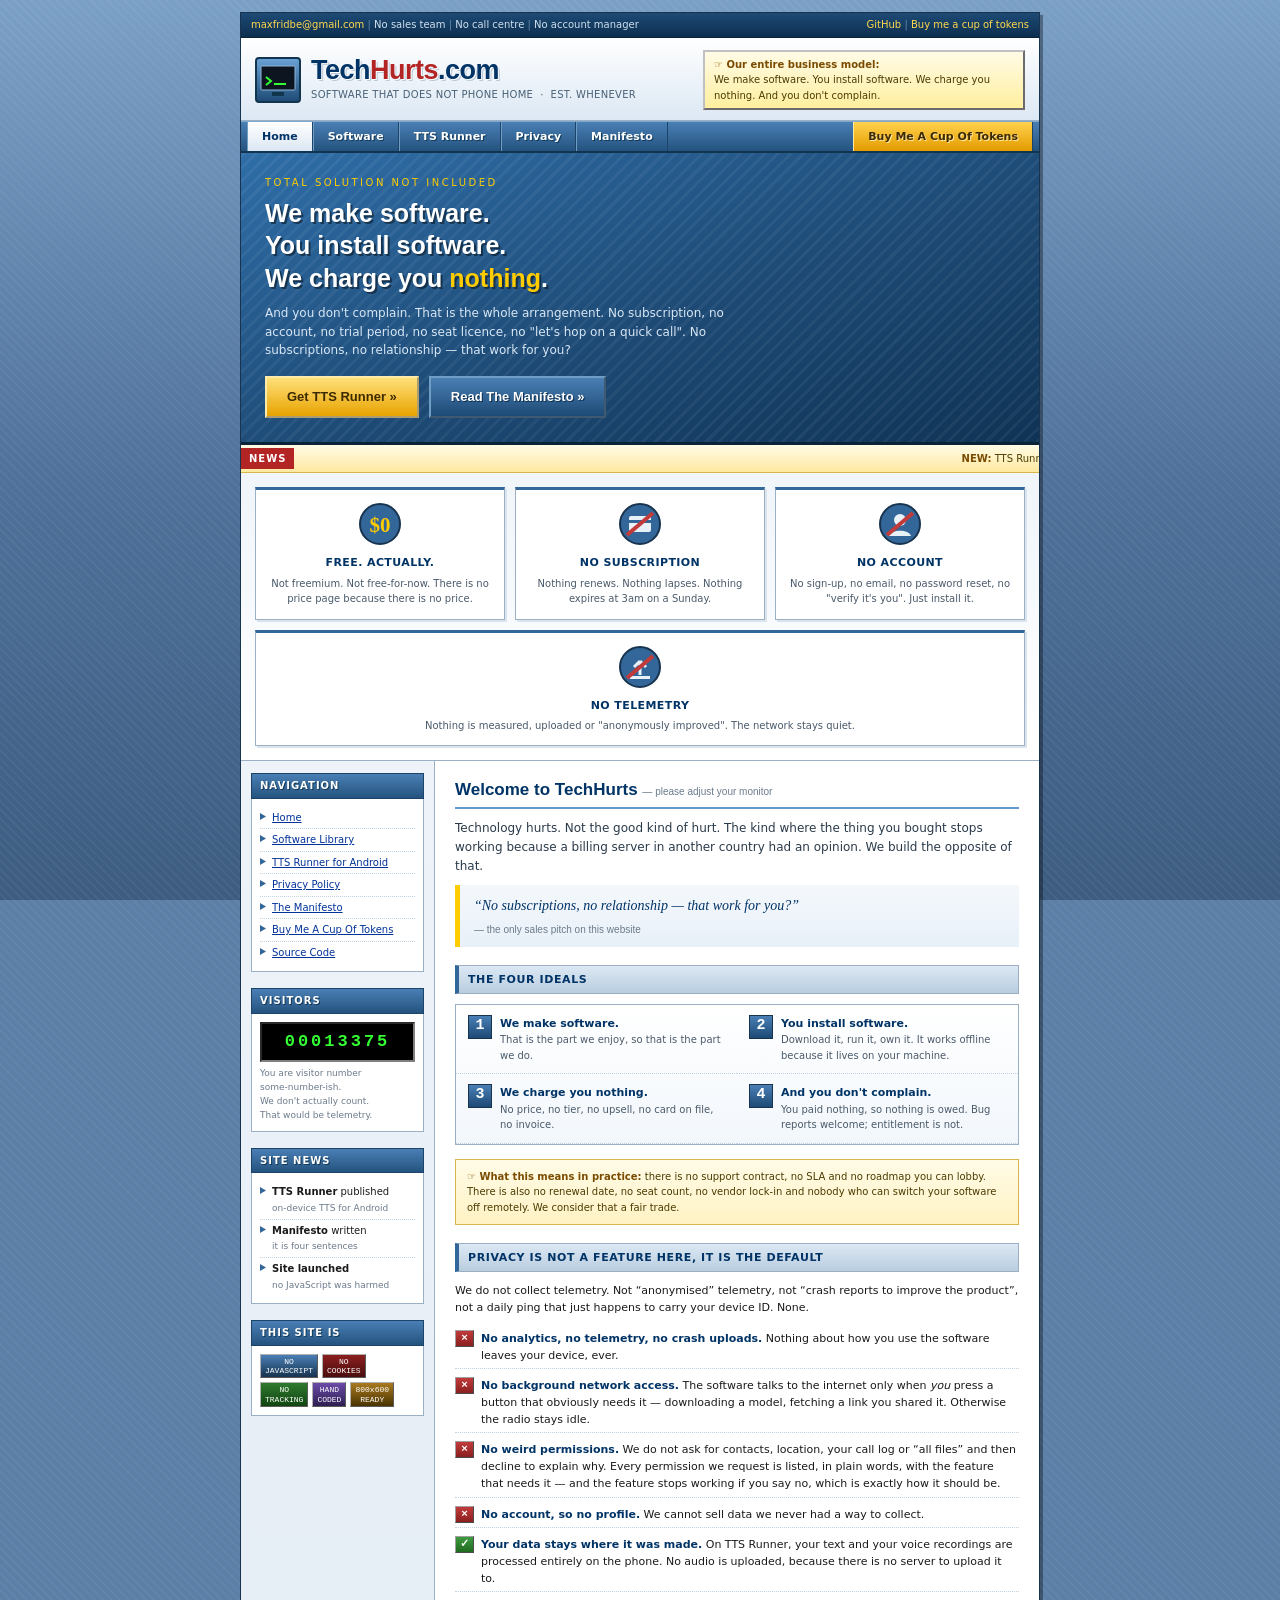
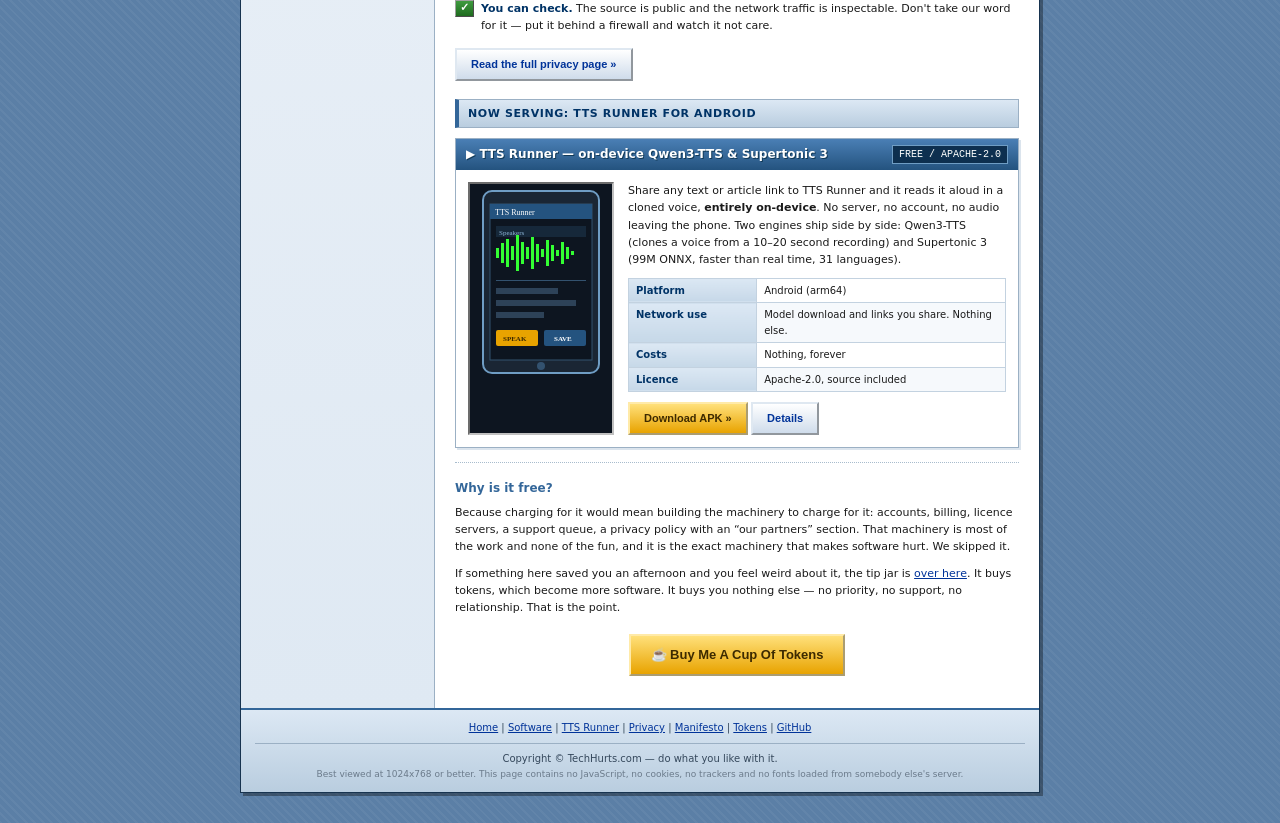
==== index.html @ 2c158cb7 "Add techhurts.com static site Hand-written HTML and CSS in an early-2000s house style: navy and silv" ====
<!DOCTYPE html>
<html lang="en">
<head>
<meta charset="utf-8">
<meta name="viewport" content="width=device-width, initial-scale=1">
<title>TechHurts.com &mdash; We make software. You install software.</title>
<meta name="description" content="Free software with no subscription, no account, no telemetry and no relationship. TTS Runner for Android, on-device text to speech.">
<meta name="keywords" content="free software, no subscription, no telemetry, privacy, android, tts, open source">
<meta name="author" content="TechHurts">
<link rel="stylesheet" href="style.css">
<link rel="icon" href="data:image/svg+xml,%3Csvg xmlns='http://www.w3.org/2000/svg' viewBox='0 0 16 16'%3E%3Crect width='16' height='16' fill='%23003366'/%3E%3Ctext x='8' y='12' font-family='Verdana' font-size='10' font-weight='bold' text-anchor='middle' fill='%23ffcc00'%3ET%3C/text%3E%3C/svg%3E">
</head>
<body>
<div class="page">

  <div class="topbar">
    <span>
      <a href="mailto:maxfridbe@gmail.com">maxfridbe@gmail.com</a>
      <span class="sep">|</span> No sales team
      <span class="sep">|</span> No call centre
      <span class="sep">|</span> No account manager
    </span>
    <span>
      <a href="https://github.com/maxfridbe">GitHub</a>
      <span class="sep">|</span>
      <a href="tokens.html">Buy me a cup of tokens</a>
    </span>
  </div>

  <div class="masthead">
    <div class="brand">
      <svg width="46" height="46" viewBox="0 0 46 46" role="img" aria-label="TechHurts logo">
        <defs>
          <linearGradient id="lg" x1="0" y1="0" x2="0" y2="1">
            <stop offset="0" stop-color="#6ba3d6"/><stop offset="1" stop-color="#1d4a75"/>
          </linearGradient>
        </defs>
        <rect x="1" y="1" width="44" height="44" rx="3" fill="url(#lg)" stroke="#12354f" stroke-width="2"/>
        <rect x="6" y="9" width="34" height="24" rx="1" fill="#0d1520" stroke="#8fb6d8"/>
        <path d="M11 20l5 4-5 4" fill="none" stroke="#33ff33" stroke-width="2"/>
        <rect x="19" y="26" width="12" height="2" fill="#33ff33"/>
        <rect x="17" y="35" width="12" height="4" fill="#12354f"/>
      </svg>
      <div>
        <div class="wordmark">Tech<span class="hurts">Hurts</span>.com</div>
        <div class="tag">SOFTWARE THAT DOES NOT PHONE HOME &nbsp;&#183;&nbsp; EST. WHENEVER</div>
      </div>
    </div>
    <div class="quotebox">
      <b>&#9758; Our entire business model:</b><br>
      We make software. You install software. We charge you nothing.
      And you don't complain.
    </div>
  </div>

  <div class="nav">
    <a href="index.html" class="here">Home</a>
    <a href="software.html">Software</a>
    <a href="ttsrunner.html">TTS Runner</a>
    <a href="privacy.html">Privacy</a>
    <a href="manifesto.html">Manifesto</a>
    <span class="grow"></span>
    <a href="tokens.html" class="cta">Buy Me A Cup Of Tokens</a>
  </div>

  <div class="hero">
    <div class="kicker">Total Solution Not Included</div>
    <h1>We make software.<br>You install software.<br>We charge you <em>nothing</em>.</h1>
    <p class="sub">
      And you don't complain. That is the whole arrangement. No subscription,
      no account, no trial period, no seat licence, no &quot;let's hop on a
      quick call&quot;. No subscriptions, no relationship &mdash; that work for you?
    </p>
    <div class="btnrow">
      <a class="btn gold big" href="ttsrunner.html">Get TTS Runner &raquo;</a>
      <a class="btn dark big" href="manifesto.html">Read The Manifesto &raquo;</a>
    </div>
  </div>

  <div class="newsbar">
    <span class="label">NEWS</span>
    <marquee scrollamount="3" behavior="scroll">
      <b>NEW:</b> TTS Runner for Android &mdash; on-device Qwen3-TTS and Supertonic 3, no server, no account &nbsp;&#9679;&nbsp;
      <b>REMINDER:</b> Still free. Still no telemetry. Still not tracking you &nbsp;&#9679;&nbsp;
      <b>ROADMAP:</b> Whatever annoys us next &nbsp;&#9679;&nbsp;
      This site contains zero JavaScript, zero cookies and zero analytics &nbsp;&#9679;&nbsp;
    </marquee>
  </div>

  <div class="features">
    <div class="feature">
      <svg class="icon" viewBox="0 0 44 44" role="img" aria-label="Free">
        <circle cx="22" cy="22" r="20" fill="#336699" stroke="#17334f" stroke-width="2"/>
        <text x="22" y="30" font-family="Verdana" font-size="21" font-weight="bold" text-anchor="middle" fill="#ffcc00">$0</text>
      </svg>
      <h3>Free. Actually.</h3>
      <p>Not freemium. Not free-for-now. There is no price page because there is no price.</p>
    </div>
    <div class="feature">
      <svg class="icon" viewBox="0 0 44 44" role="img" aria-label="No subscription">
        <circle cx="22" cy="22" r="20" fill="#336699" stroke="#17334f" stroke-width="2"/>
        <rect x="11" y="14" width="22" height="16" rx="2" fill="#e8f0f8"/>
        <rect x="11" y="18" width="22" height="3" fill="#336699"/>
        <path d="M9 33L35 11" stroke="#c23b3b" stroke-width="4"/>
      </svg>
      <h3>No Subscription</h3>
      <p>Nothing renews. Nothing lapses. Nothing expires at 3am on a Sunday.</p>
    </div>
    <div class="feature">
      <svg class="icon" viewBox="0 0 44 44" role="img" aria-label="No account">
        <circle cx="22" cy="22" r="20" fill="#336699" stroke="#17334f" stroke-width="2"/>
        <circle cx="22" cy="18" r="6" fill="#e8f0f8"/>
        <path d="M11 34c2-7 20-7 22 0z" fill="#e8f0f8"/>
        <path d="M9 33L35 11" stroke="#c23b3b" stroke-width="4"/>
      </svg>
      <h3>No Account</h3>
      <p>No sign-up, no email, no password reset, no &quot;verify it's you&quot;. Just install it.</p>
    </div>
    <div class="feature">
      <svg class="icon" viewBox="0 0 44 44" role="img" aria-label="No telemetry">
        <circle cx="22" cy="22" r="20" fill="#336699" stroke="#17334f" stroke-width="2"/>
        <path d="M22 30V16M22 16l-6 6M22 16l6 6" stroke="#e8f0f8" stroke-width="3" fill="none"/>
        <rect x="12" y="31" width="20" height="3" fill="#e8f0f8"/>
        <path d="M9 33L35 11" stroke="#c23b3b" stroke-width="4"/>
      </svg>
      <h3>No Telemetry</h3>
      <p>Nothing is measured, uploaded or &quot;anonymously improved&quot;. The network stays quiet.</p>
    </div>
  </div>

  <div class="body">

    <div class="sidebar">
      <div class="widget">
        <div class="head">Navigation</div>
        <div class="inner">
          <ul>
            <li><a href="index.html">Home</a></li>
            <li><a href="software.html">Software Library</a></li>
            <li><a href="ttsrunner.html">TTS Runner for Android</a></li>
            <li><a href="privacy.html">Privacy Policy</a></li>
            <li><a href="manifesto.html">The Manifesto</a></li>
            <li><a href="tokens.html">Buy Me A Cup Of Tokens</a></li>
            <li><a href="https://github.com/maxfridbe">Source Code</a></li>
          </ul>
        </div>
      </div>

      <div class="widget">
        <div class="head">Visitors</div>
        <div class="inner">
          <div class="counter">00013375</div>
          <div class="stamp">You are visitor number<br>some-number-ish.<br>
          We don't actually count.<br>That would be telemetry.</div>
        </div>
      </div>

      <div class="widget">
        <div class="head">Site News</div>
        <div class="inner">
          <ul>
            <li><b>TTS Runner</b> published<br><span class="stamp">on-device TTS for Android</span></li>
            <li><b>Manifesto</b> written<br><span class="stamp">it is four sentences</span></li>
            <li><b>Site launched</b><br><span class="stamp">no JavaScript was harmed</span></li>
          </ul>
        </div>
      </div>

      <div class="widget">
        <div class="head">This Site Is</div>
        <div class="inner">
          <div class="badges">
            <span class="badge b1">NO<br>JAVASCRIPT</span>
            <span class="badge b2">NO<br>COOKIES</span>
            <span class="badge b3">NO<br>TRACKING</span>
            <span class="badge b4">HAND<br>CODED</span>
            <span class="badge b5">800x600<br>READY</span>
          </div>
        </div>
      </div>
    </div>

    <div class="content">

      <h2>Welcome to TechHurts <span class="small">&mdash; please adjust your monitor</span></h2>

      <p class="lead">
        Technology hurts. Not the good kind of hurt. The kind where the thing you
        bought stops working because a billing server in another country had an
        opinion. We build the opposite of that.
      </p>

      <blockquote class="slogan">
        &ldquo;No subscriptions, no relationship &mdash; that work for you?&rdquo;
        <cite>&mdash; the only sales pitch on this website</cite>
      </blockquote>

      <div class="barhead">The Four Ideals</div>

      <div class="ideals">
        <div class="ideal">
          <span class="num">1</span>
          <span><b>We make software.</b>
          <span>That is the part we enjoy, so that is the part we do.</span></span>
        </div>
        <div class="ideal">
          <span class="num">2</span>
          <span><b>You install software.</b>
          <span>Download it, run it, own it. It works offline because it lives on your machine.</span></span>
        </div>
        <div class="ideal">
          <span class="num">3</span>
          <span><b>We charge you nothing.</b>
          <span>No price, no tier, no upsell, no card on file, no invoice.</span></span>
        </div>
        <div class="ideal">
          <span class="num">4</span>
          <span><b>And you don't complain.</b>
          <span>You paid nothing, so nothing is owed. Bug reports welcome; entitlement is not.</span></span>
        </div>
      </div>

      <div class="notice">
        <b>&#9758; What this means in practice:</b> there is no support contract,
        no SLA and no roadmap you can lobby. There is also no renewal date, no
        seat count, no vendor lock-in and nobody who can switch your software off
        remotely. We consider that a fair trade.
      </div>

      <div class="barhead">Privacy is not a feature here, it is the default</div>

      <p>
        We do not collect telemetry. Not &ldquo;anonymised&rdquo; telemetry, not
        &ldquo;crash reports to improve the product&rdquo;, not a daily ping that
        just happens to carry your device ID. None.
      </p>

      <ul class="plist">
        <li><span class="mark no">&#215;</span><b>No analytics, no telemetry, no crash uploads.</b>
            Nothing about how you use the software leaves your device, ever.</li>
        <li><span class="mark no">&#215;</span><b>No background network access.</b>
            The software talks to the internet only when <em>you</em> press a
            button that obviously needs it &mdash; downloading a model, fetching
            a link you shared it. Otherwise the radio stays idle.</li>
        <li><span class="mark no">&#215;</span><b>No weird permissions.</b>
            We do not ask for contacts, location, your call log or
            &ldquo;all files&rdquo; and then decline to explain why. Every
            permission we request is listed, in plain words, with the feature
            that needs it &mdash; and the feature stops working if you say no,
            which is exactly how it should be.</li>
        <li><span class="mark no">&#215;</span><b>No account, so no profile.</b>
            We cannot sell data we never had a way to collect.</li>
        <li><span class="mark yes">&#10003;</span><b>Your data stays where it was made.</b>
            On TTS Runner, your text and your voice recordings are processed
            entirely on the phone. No audio is uploaded, because there is no
            server to upload it to.</li>
        <li><span class="mark yes">&#10003;</span><b>You can check.</b>
            The source is public and the network traffic is inspectable. Don't
            take our word for it &mdash; put it behind a firewall and watch it
            not care.</li>
      </ul>

      <p><a class="btn" href="privacy.html">Read the full privacy page &raquo;</a></p>

      <div class="barhead">Now Serving: TTS Runner for Android</div>

      <div class="product">
        <div class="phead">
          <span>&#9654; TTS Runner &mdash; on-device Qwen3-TTS &amp; Supertonic 3</span>
          <span class="ver">FREE / APACHE-2.0</span>
        </div>
        <div class="pbody">
          <div class="shot">
            <svg width="118" height="184" viewBox="0 0 118 184" role="img" aria-label="Android phone running TTS Runner">
              <rect x="1" y="1" width="116" height="182" rx="9" fill="#1a2634" stroke="#6f9dc4" stroke-width="2"/>
              <rect x="8" y="14" width="102" height="156" fill="#0d1520" stroke="#33526f"/>
              <rect x="8" y="14" width="102" height="15" fill="#24537f"/>
              <text x="13" y="25" font-family="Verdana" font-size="8" fill="#ffffff">TTS Runner</text>
              <rect x="14" y="36" width="90" height="11" fill="#16283a"/>
              <text x="17" y="45" font-family="Verdana" font-size="7" fill="#8fb6d8">Speakers</text>
              <g fill="#33ff33">
                <rect x="14" y="58" width="3" height="10"/><rect x="19" y="53" width="3" height="20"/>
                <rect x="24" y="49" width="3" height="28"/><rect x="29" y="56" width="3" height="14"/>
                <rect x="34" y="45" width="3" height="36"/><rect x="39" y="52" width="3" height="22"/>
                <rect x="44" y="57" width="3" height="12"/><rect x="49" y="47" width="3" height="32"/>
                <rect x="54" y="54" width="3" height="18"/><rect x="59" y="59" width="3" height="8"/>
                <rect x="64" y="50" width="3" height="26"/><rect x="69" y="55" width="3" height="16"/>
                <rect x="74" y="60" width="3" height="6"/><rect x="79" y="52" width="3" height="22"/>
                <rect x="84" y="57" width="3" height="12"/><rect x="89" y="61" width="3" height="4"/>
              </g>
              <rect x="14" y="90" width="90" height="1" fill="#33526f"/>
              <rect x="14" y="98" width="62" height="6" fill="#2d4258"/>
              <rect x="14" y="110" width="80" height="6" fill="#2d4258"/>
              <rect x="14" y="122" width="48" height="6" fill="#2d4258"/>
              <rect x="14" y="140" width="42" height="16" rx="2" fill="#e8a300"/>
              <text x="21" y="151" font-family="Verdana" font-size="7" font-weight="bold" fill="#3d2a00">SPEAK</text>
              <rect x="62" y="140" width="42" height="16" rx="2" fill="#24537f"/>
              <text x="72" y="151" font-family="Verdana" font-size="7" font-weight="bold" fill="#ffffff">SAVE</text>
              <circle cx="59" cy="176" r="4" fill="#33526f"/>
            </svg>
          </div>
          <div class="ptext">
            <p>
              Share any text or article link to TTS Runner and it reads it aloud in a
              cloned voice, <b>entirely on-device</b>. No server, no account, no audio
              leaving the phone. Two engines ship side by side: Qwen3-TTS (clones a
              voice from a 10&ndash;20 second recording) and Supertonic 3 (99M ONNX,
              faster than real time, 31 languages).
            </p>
            <table class="spec">
              <tr><th>Platform</th><td>Android (arm64)</td></tr>
              <tr><th>Network use</th><td>Model download and links you share. Nothing else.</td></tr>
              <tr><th>Costs</th><td>Nothing, forever</td></tr>
              <tr><th>Licence</th><td>Apache-2.0, source included</td></tr>
            </table>
            <a class="btn gold" href="https://github.com/maxfridbe/vibe_android_tts_runner/releases">Download APK &raquo;</a>
            <a class="btn" href="ttsrunner.html">Details</a>
          </div>
        </div>
      </div>

      <hr class="dots">

      <h3>Why is it free?</h3>
      <p>
        Because charging for it would mean building the machinery to charge for
        it: accounts, billing, licence servers, a support queue, a privacy policy
        with an &ldquo;our partners&rdquo; section. That machinery is most of the
        work and none of the fun, and it is the exact machinery that makes
        software hurt. We skipped it.
      </p>
      <p>
        If something here saved you an afternoon and you feel weird about it,
        the tip jar is <a href="tokens.html">over here</a>. It buys tokens, which
        become more software. It buys you nothing else &mdash; no priority, no
        support, no relationship. That is the point.
      </p>

      <p style="text-align:center; margin-top:18px;">
        <a class="btn gold big" href="tokens.html">&#9749; Buy Me A Cup Of Tokens</a>
      </p>

    </div>
  </div>

  <div class="footer">
    <a href="index.html">Home</a> |
    <a href="software.html">Software</a> |
    <a href="ttsrunner.html">TTS Runner</a> |
    <a href="privacy.html">Privacy</a> |
    <a href="manifesto.html">Manifesto</a> |
    <a href="tokens.html">Tokens</a> |
    <a href="https://github.com/maxfridbe">GitHub</a>
    <div class="rule"></div>
    Copyright &copy; TechHurts.com &mdash; do what you like with it.<br>
    <span class="fine">
      Best viewed at 1024x768 or better. This page contains no JavaScript, no
      cookies, no trackers and no fonts loaded from somebody else's server.
    </span>
  </div>

</div>
</body>
</html>
---- style.css ----
/* ===========================================================
   TechHurts.com  --  hand written stylesheet, no frameworks
   Tested in Netscape 7, IE 6, Opera 7, Mozilla Firebird.
   =========================================================== */

/* ---------- palette ---------- */
:root {
  --navy:     #003366;
  --blue:     #336699;
  --midblue:  #4a7fb5;
  --litblue:  #6699cc;
  --pale:     #e8f0f8;
  --paler:    #f4f8fc;
  --silver:   #c0c0c0;
  --steel:    #8ca0b4;
  --gold:     #ffcc00;
  --ink:      #1a1a1a;
  --link:     #003399;
  --visited:  #660099;
  --paper:    #ffffff;
  --rule:     #9bb0c4;
}

/* ---------- desktop wallpaper ---------- */
html {
  background-color: #5b7fa6;
  background-image:
    repeating-linear-gradient(45deg,
      rgba(255,255,255,.045) 0px, rgba(255,255,255,.045) 2px,
      rgba(0,0,0,0) 2px, rgba(0,0,0,0) 6px),
    linear-gradient(#7ba0c6 0%, #4f719a 480px, #3d5c80 100%);
  background-repeat: repeat, no-repeat;
  background-attachment: scroll, fixed;
}

body {
  margin: 0;
  padding: 12px 8px 30px 8px;
  font-family: Verdana, Geneva, Tahoma, "DejaVu Sans", sans-serif;
  font-size: 11px;
  line-height: 1.55;
  color: var(--ink);
}

/* ---------- the 800x600 era container ---------- */
.page {
  width: 800px;
  max-width: 100%;
  margin: 0 auto;
  background: var(--paper);
  border: 1px solid #17334f;
  box-shadow: 3px 3px 0 rgba(0,0,0,.35);
  box-sizing: border-box;
}

/* ---------- top contact strip ---------- */
.topbar {
  background: linear-gradient(#1d4a75, #0d2f4f);
  color: #cfe0f0;
  font-size: 10px;
  padding: 4px 10px;
  display: flex;
  flex-wrap: wrap;
  gap: 4px 16px;
  justify-content: space-between;
  border-bottom: 1px solid #0a2337;
}
.topbar a { color: #ffd84d; text-decoration: none; }
.topbar a:hover { text-decoration: underline; }
.topbar .sep { color: #5f88ad; }

/* ---------- masthead ---------- */
.masthead {
  display: flex;
  flex-wrap: wrap;
  align-items: center;
  justify-content: space-between;
  gap: 10px;
  padding: 12px 14px 10px 14px;
  background: linear-gradient(#ffffff, #dce8f4);
  border-bottom: 1px solid var(--rule);
}
.brand { display: flex; align-items: center; gap: 10px; }
.brand .wordmark {
  font-family: "Trebuchet MS", Verdana, sans-serif;
  font-size: 27px;
  font-weight: bold;
  letter-spacing: -.5px;
  color: var(--navy);
  text-shadow: 1px 1px 0 #ffffff, 2px 2px 0 #b9cadb;
  line-height: 1;
}
.brand .wordmark .hurts { color: #b32424; }
.brand .tag {
  font-size: 10px;
  color: #4a6076;
  margin-top: 3px;
  letter-spacing: .3px;
}
.masthead .quotebox {
  border: 2px outset var(--silver);
  background: linear-gradient(#fffbe6, #ffef9f);
  padding: 5px 9px;
  font-size: 10px;
  color: #4a3b00;
  max-width: 300px;
}
.masthead .quotebox b { color: #7a4b00; }

/* ---------- navigation tabs ---------- */
.nav {
  background: linear-gradient(#4a7fb5, #24537f);
  border-top: 1px solid #7ea9cd;
  border-bottom: 2px solid #12354f;
  padding: 0 6px;
  display: flex;
  flex-wrap: wrap;
}
.nav a {
  display: block;
  padding: 6px 14px;
  color: #ffffff;
  font-size: 11px;
  font-weight: bold;
  text-decoration: none;
  border-right: 1px solid #1c4368;
  border-left: 1px solid #6f9dc4;
  text-shadow: 1px 1px 0 #123a58;
}
.nav a:hover { background: linear-gradient(#6da4d6, #35699c); }
.nav a.here {
  background: linear-gradient(#ffffff, #dbe7f3);
  color: var(--navy);
  text-shadow: none;
}
.nav .grow { flex: 1 1 auto; border: 0; }
.nav a.cta {
  background: linear-gradient(#ffd24d, #e39b00);
  color: #3d2a00;
  text-shadow: 1px 1px 0 #ffe9a8;
  border-left: 1px solid #ffe8a0;
}
.nav a.cta:hover { background: linear-gradient(#ffe27d, #f0ab10); }

/* ---------- hero banner ---------- */
.hero {
  position: relative;
  padding: 22px 24px 24px 24px;
  color: #ffffff;
  background:
    repeating-linear-gradient(-45deg,
      rgba(255,255,255,.05) 0px, rgba(255,255,255,.05) 3px,
      rgba(0,0,0,0) 3px, rgba(0,0,0,0) 9px),
    linear-gradient(160deg, #2f6ea8 0%, #1d4a75 55%, #0f3355 100%);
  border-bottom: 3px solid #0a2337;
}
.hero .kicker {
  font-size: 10px;
  letter-spacing: 2.5px;
  color: var(--gold);
  text-transform: uppercase;
  margin-bottom: 6px;
}
.hero h1 {
  margin: 0 0 10px 0;
  font-family: "Trebuchet MS", Verdana, sans-serif;
  font-size: 25px;
  line-height: 1.3;
  font-weight: bold;
  text-shadow: 2px 2px 0 rgba(0,0,0,.45);
  max-width: 34ch;
}
.hero h1 em { color: var(--gold); font-style: normal; }
.hero p.sub {
  margin: 0 0 16px 0;
  font-size: 12px;
  color: #d8e7f5;
  max-width: 62ch;
}
.hero .btnrow { display: flex; flex-wrap: wrap; gap: 10px; }

/* ---------- beveled buttons ---------- */
.btn {
  display: inline-block;
  padding: 6px 14px;
  font-family: Verdana, sans-serif;
  font-size: 11px;
  font-weight: bold;
  text-decoration: none;
  color: var(--navy);
  background: linear-gradient(#ffffff, #cfdceb);
  border: 2px outset #dfe8f1;
  cursor: pointer;
}
.btn:hover { background: linear-gradient(#ffffff, #eaf2fa); }
.btn:active { border-style: inset; }
.btn.gold {
  color: #3d2a00;
  background: linear-gradient(#ffe07a, #e8a300);
  border-color: #ffeaa8;
}
.btn.gold:hover { background: linear-gradient(#fff0b0, #f5b41d); }
.btn.dark {
  color: #ffffff;
  background: linear-gradient(#4a7fb5, #1d4a75);
  border-color: #6f9dc4;
  text-shadow: 1px 1px 0 #0d2f4f;
}
.btn.dark:hover { background: linear-gradient(#5f95cb, #26578a); }
.btn.big { font-size: 13px; padding: 9px 20px; }

/* ---------- scrolling news strip ---------- */
.newsbar {
  background: linear-gradient(#fffbe6, #ffe9a0);
  border-bottom: 1px solid #d9b64a;
  font-size: 10px;
  color: #4a3b00;
  padding: 3px 0;
  display: flex;
  align-items: center;
}
.newsbar .label {
  background: #b32424;
  color: #fff;
  font-weight: bold;
  padding: 3px 8px;
  margin-right: 8px;
  letter-spacing: 1px;
  flex: 0 0 auto;
}
.newsbar marquee { flex: 1 1 auto; }
.newsbar b { color: #7a4b00; }

/* ---------- four feature boxes ---------- */
.features {
  display: flex;
  flex-wrap: wrap;
  gap: 10px;
  padding: 14px;
  background: linear-gradient(#f0f5fa, #ffffff);
  border-bottom: 1px solid var(--rule);
}
.feature {
  flex: 1 1 165px;
  text-align: center;
  background: #ffffff;
  border: 1px solid var(--rule);
  border-top: 3px solid var(--blue);
  padding: 12px 10px;
  box-shadow: 2px 2px 0 #dbe4ed;
}
.feature .icon {
  width: 44px; height: 44px;
  margin: 0 auto 8px auto;
  display: block;
}
.feature h3 {
  margin: 0 0 4px 0;
  font-size: 11px;
  color: var(--navy);
  text-transform: uppercase;
  letter-spacing: .4px;
}
.feature p { margin: 0; font-size: 10px; color: #4a5a6a; }

/* ---------- main two column body ---------- */
.body { display: flex; align-items: stretch; }
.sidebar {
  width: 194px;
  flex: 0 0 194px;
  background: linear-gradient(#eef3f9, #dfe9f3);
  border-right: 1px solid var(--rule);
  padding: 12px 10px;
  box-sizing: border-box;
}
.content {
  flex: 1 1 auto;
  padding: 16px 20px 22px 20px;
  min-width: 0;
}

/* ---------- sidebar widgets ---------- */
.widget { margin-bottom: 16px; }
.widget .head {
  background: linear-gradient(#4a7fb5, #24537f);
  color: #fff;
  font-size: 10px;
  font-weight: bold;
  letter-spacing: 1px;
  text-transform: uppercase;
  padding: 4px 8px;
  border: 1px solid #1c4368;
  text-shadow: 1px 1px 0 #123a58;
}
.widget .inner {
  border: 1px solid var(--rule);
  border-top: 0;
  background: #ffffff;
  padding: 8px;
  font-size: 10px;
}
.widget ul { margin: 0; padding: 0; list-style: none; }
.widget li {
  border-bottom: 1px dotted #c3d2e0;
  padding: 3px 0 3px 12px;
  background: url("data:image/svg+xml,%3Csvg xmlns='http://www.w3.org/2000/svg' width='7' height='7'%3E%3Cpath d='M0 0l6 3.5L0 7z' fill='%23336699'/%3E%3C/svg%3E") no-repeat 0 6px;
}
.widget li:last-child { border-bottom: 0; }
.widget a { color: var(--link); }
.widget .stamp { color: #6b7b8b; font-size: 9px; }

/* hit counter */
.counter {
  font-family: "Courier New", Courier, monospace;
  font-size: 17px;
  font-weight: bold;
  letter-spacing: 3px;
  color: #33ff33;
  background: #000000;
  border: 2px inset #7f7f7f;
  text-align: center;
  padding: 5px 0;
  margin-bottom: 5px;
}

/* badges */
.badges { display: flex; flex-wrap: wrap; gap: 4px; }
.badge {
  font-family: "Courier New", monospace;
  font-size: 8px;
  line-height: 1.15;
  padding: 2px 4px;
  border: 1px outset #b0b0b0;
  color: #ffffff;
  text-decoration: none;
  text-align: center;
}
.badge.b1 { background: linear-gradient(#4a7fb5, #17334f); }
.badge.b2 { background: linear-gradient(#8b1f1f, #4a0d0d); }
.badge.b3 { background: linear-gradient(#2f7a2f, #114411); }
.badge.b4 { background: linear-gradient(#6b4ba8, #2e1f52); }
.badge.b5 { background: linear-gradient(#a87a1f, #4a3300); }

/* ---------- content typography ---------- */
.content h2 {
  margin: 0 0 10px 0;
  font-family: "Trebuchet MS", Verdana, sans-serif;
  font-size: 17px;
  color: var(--navy);
  border-bottom: 2px solid var(--litblue);
  padding-bottom: 4px;
}
.content h2 .small { font-size: 10px; color: #6b7b8b; font-weight: normal; }
.content h3 {
  margin: 16px 0 6px 0;
  font-size: 12px;
  color: var(--blue);
}
.content p { margin: 0 0 10px 0; }
.content a { color: var(--link); }
.content a:visited { color: var(--visited); }
.content ul { margin: 0 0 10px 0; padding-left: 18px; }
.content li { margin-bottom: 4px; }
.lead { font-size: 12px; color: #2a3a4a; }

/* section header bar, used inside content */
.barhead {
  background: linear-gradient(#dce8f4, #b9cddf);
  border: 1px solid var(--rule);
  border-left: 4px solid var(--blue);
  padding: 5px 9px;
  font-size: 11px;
  font-weight: bold;
  color: var(--navy);
  text-transform: uppercase;
  letter-spacing: .6px;
  margin: 18px 0 10px 0;
}

/* ---------- the four ideals, big ---------- */
.ideals {
  border: 1px solid var(--rule);
  background: linear-gradient(#ffffff, #f2f7fc);
  padding: 0;
  margin: 0 0 14px 0;
  display: flex;
  flex-wrap: wrap;
}
.ideal {
  flex: 1 1 45%;
  display: flex;
  gap: 8px;
  align-items: flex-start;
  padding: 10px 12px;
  border-bottom: 1px dotted #c3d2e0;
  box-sizing: border-box;
}
.ideal .num {
  font-family: "Courier New", monospace;
  font-size: 15px;
  font-weight: bold;
  color: #ffffff;
  background: linear-gradient(#4a7fb5, #1d4a75);
  border: 1px solid #17334f;
  width: 22px; height: 22px;
  line-height: 20px;
  text-align: center;
  flex: 0 0 22px;
}
.ideal b { color: var(--navy); font-size: 11px; display: block; }
.ideal span { color: #4a5a6a; font-size: 10px; }

/* ---------- product panel ---------- */
.product {
  border: 1px solid var(--rule);
  background: #ffffff;
  margin-bottom: 14px;
  box-shadow: 2px 2px 0 #dbe4ed;
}
.product .phead {
  background: linear-gradient(#4a7fb5, #24537f);
  color: #fff;
  padding: 6px 10px;
  font-weight: bold;
  font-size: 12px;
  text-shadow: 1px 1px 0 #123a58;
  display: flex;
  justify-content: space-between;
  align-items: center;
  gap: 8px;
}
.product .phead .ver {
  font-family: "Courier New", monospace;
  font-size: 10px;
  font-weight: normal;
  background: #0d2f4f;
  border: 1px solid #6f9dc4;
  padding: 1px 6px;
}
.product .pbody { padding: 12px; display: flex; gap: 14px; flex-wrap: wrap; }
.product .shot {
  flex: 0 0 130px;
  border: 2px inset #c0c0c0;
  background: #0d1520;
  padding: 6px;
  text-align: center;
}
.product .ptext { flex: 1 1 260px; min-width: 0; }
.product .ptext p { margin-top: 0; }

/* spec table */
table.spec {
  border-collapse: collapse;
  width: 100%;
  font-size: 10px;
  margin: 8px 0 10px 0;
}
table.spec th, table.spec td {
  border: 1px solid #c3d2e0;
  padding: 4px 7px;
  text-align: left;
  vertical-align: top;
}
table.spec th {
  background: linear-gradient(#dce8f4, #c6d8e8);
  color: var(--navy);
  width: 34%;
  white-space: nowrap;
}
table.spec tr:nth-child(even) td { background: #f6f9fc; }

/* ---------- callout / notice ---------- */
.notice {
  border: 1px solid #d9b64a;
  background: linear-gradient(#fffbe6, #fff2c4);
  padding: 9px 11px;
  font-size: 10px;
  color: #4a3b00;
  margin: 0 0 12px 0;
}
.notice b { color: #7a4b00; }
.notice.grey {
  border-color: var(--rule);
  background: linear-gradient(#f6f9fc, #e8f0f8);
  color: #35485c;
}
.notice.grey b { color: var(--navy); }

/* ---------- monospace address block ---------- */
.addr {
  font-family: "Courier New", Courier, monospace;
  font-size: 11px;
  background: #ffffff;
  border: 2px inset #c0c0c0;
  padding: 7px 8px;
  word-break: break-all;
  color: #103a1a;
  margin: 0 0 4px 0;
}
.addrlabel {
  font-size: 10px;
  font-weight: bold;
  color: var(--navy);
  margin: 10px 0 3px 0;
  display: block;
}
.pending {
  color: #8b1f1f;
  background: repeating-linear-gradient(45deg,
    #fff0f0 0 6px, #ffe3e3 6px 12px);
}

/* ---------- quote block ---------- */
blockquote.slogan {
  margin: 0 0 12px 0;
  padding: 10px 14px;
  border-left: 5px solid var(--gold);
  background: linear-gradient(#f4f8fc, #e8f0f8);
  font-family: Georgia, "Times New Roman", serif;
  font-size: 14px;
  font-style: italic;
  color: var(--navy);
}
blockquote.slogan cite {
  display: block;
  margin-top: 5px;
  font-family: Verdana, sans-serif;
  font-size: 10px;
  font-style: normal;
  color: #6b7b8b;
}

/* ---------- footer ---------- */
.footer {
  background: linear-gradient(#dce8f4, #b9cddf);
  border-top: 2px solid var(--blue);
  padding: 10px 14px;
  font-size: 10px;
  color: #35485c;
  text-align: center;
}
.footer a { color: var(--link); }
.footer .rule {
  height: 1px;
  background: var(--rule);
  margin: 7px 0;
}
.footer .fine { color: #6b7b8b; font-size: 9px; }

/* ---------- yes/no privacy list ---------- */
ul.plist { list-style: none; margin: 0 0 10px 0; padding: 0; }
ul.plist li {
  padding: 4px 0 4px 26px;
  border-bottom: 1px dotted #c3d2e0;
  position: relative;
  font-size: 11px;
}
ul.plist li:last-child { border-bottom: 0; }
ul.plist li .mark {
  position: absolute;
  left: 0; top: 4px;
  width: 17px; height: 15px;
  line-height: 15px;
  text-align: center;
  font-family: "Courier New", monospace;
  font-size: 11px;
  font-weight: bold;
  color: #ffffff;
  border: 1px outset #a0a0a0;
}
ul.plist li .no  { background: linear-gradient(#c23b3b, #8b1f1f); }
ul.plist li .yes { background: linear-gradient(#3f9b3f, #1f6b1f); }
ul.plist b { color: var(--navy); }

hr.dots {
  border: 0;
  border-top: 1px dotted #a8bccd;
  margin: 14px 0;
}

/* ---------- small screens: the sidebar drops under ---------- */
@media (max-width: 820px) {
  body { padding: 0 0 20px 0; }
  .page { border-left: 0; border-right: 0; box-shadow: none; }
  .body { display: block; }
  .sidebar {
    width: auto;
    flex: none;
    border-right: 0;
    border-top: 1px solid var(--rule);
  }
  .hero h1 { font-size: 20px; }
  .masthead .quotebox { max-width: none; }
}
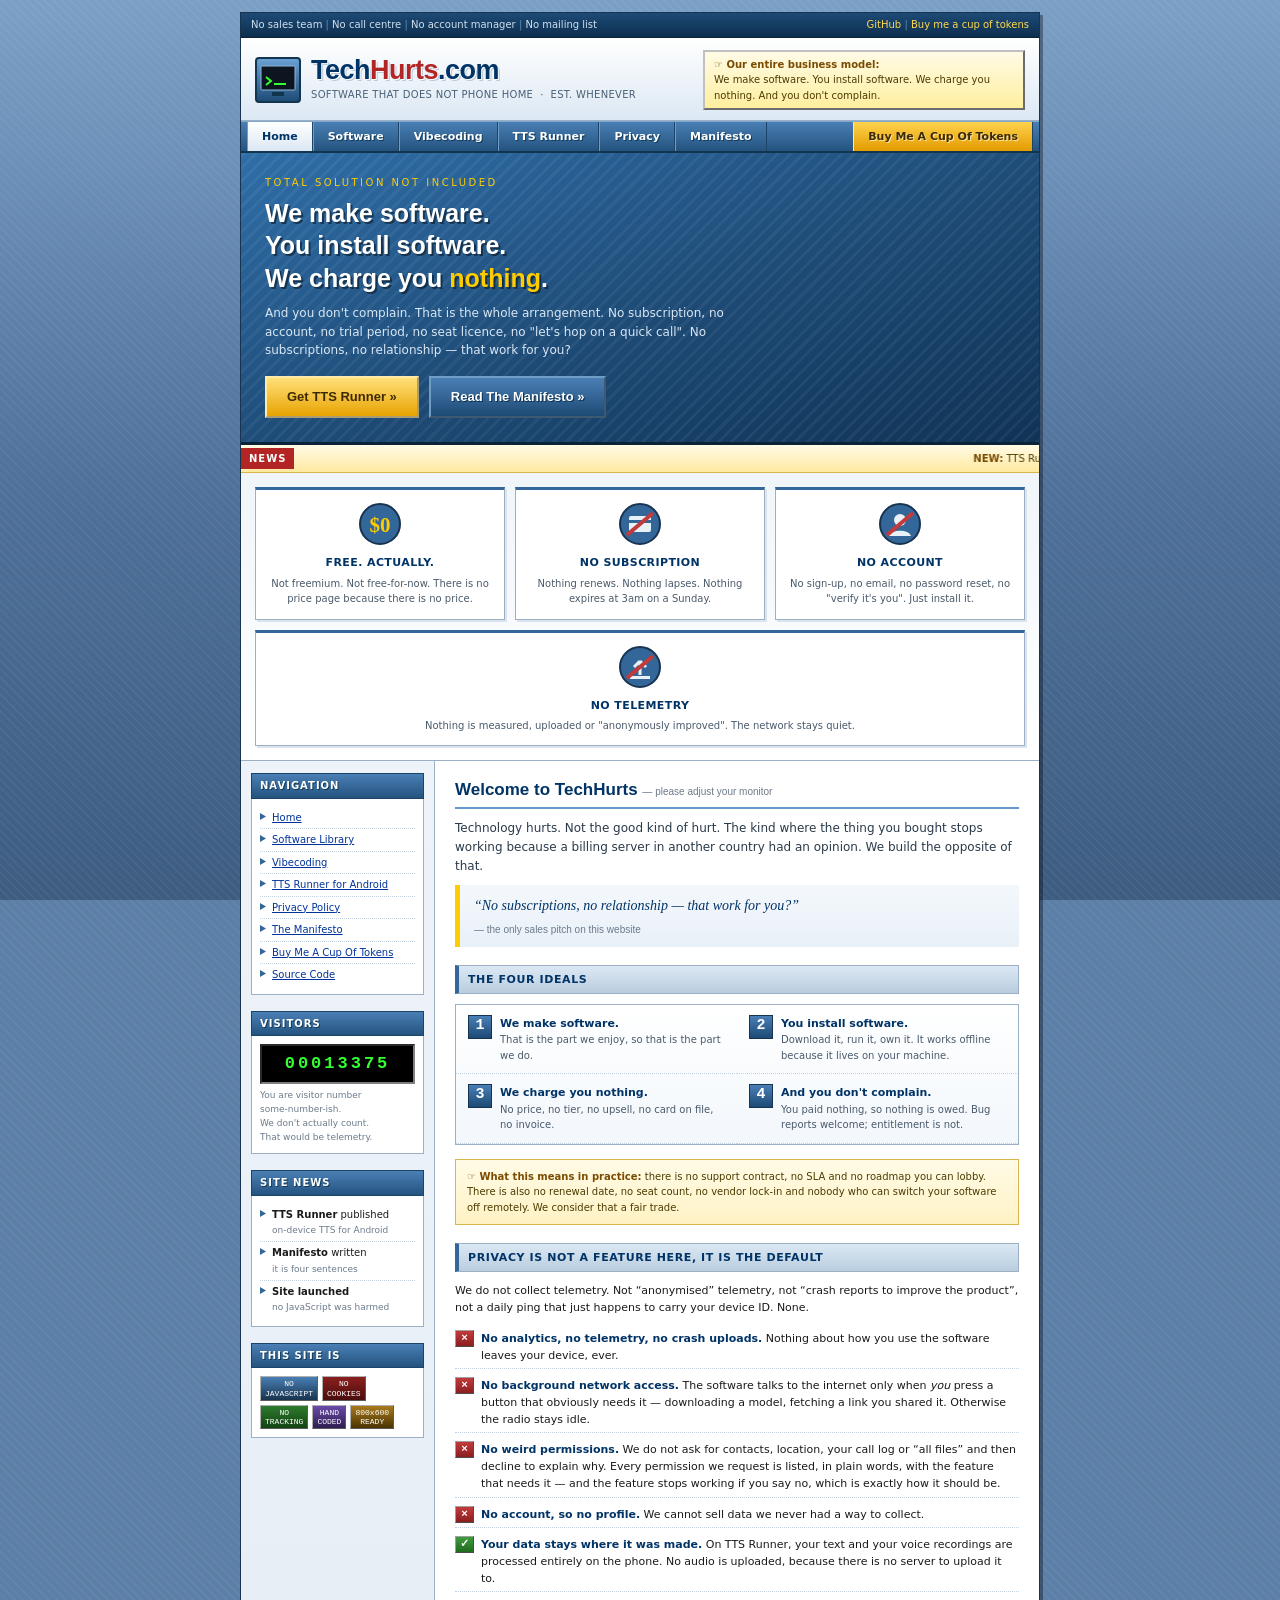
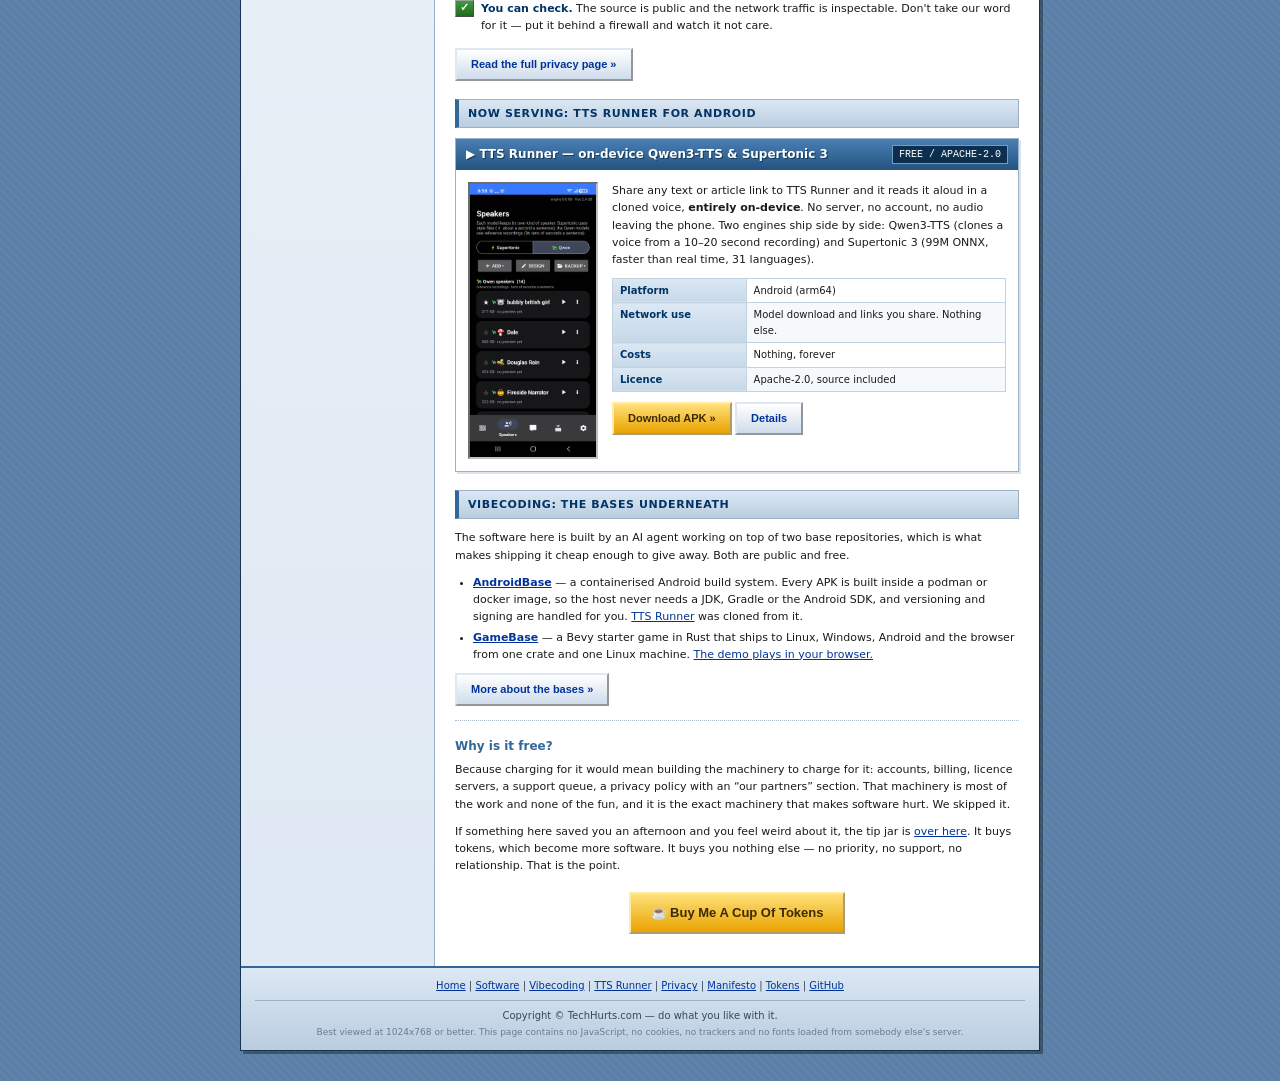
==== commit 5b60c215: "Remove email address, embed real screenshots, add Vibecoding page The email address is gone from eve" ====
--- a/index.html
+++ b/index.html
@@ -15,10 +15,10 @@
 
   <div class="topbar">
     <span>
-      <a href="mailto:maxfridbe@gmail.com">maxfridbe@gmail.com</a>
-      <span class="sep">|</span> No sales team
+      No sales team
       <span class="sep">|</span> No call centre
       <span class="sep">|</span> No account manager
+      <span class="sep">|</span> No mailing list
     </span>
     <span>
       <a href="https://github.com/maxfridbe">GitHub</a>
@@ -56,6 +56,7 @@
   <div class="nav">
     <a href="index.html" class="here">Home</a>
     <a href="software.html">Software</a>
+    <a href="vibecoding.html">Vibecoding</a>
     <a href="ttsrunner.html">TTS Runner</a>
     <a href="privacy.html">Privacy</a>
     <a href="manifesto.html">Manifesto</a>
@@ -137,6 +138,7 @@
           <ul>
             <li><a href="index.html">Home</a></li>
             <li><a href="software.html">Software Library</a></li>
+            <li><a href="vibecoding.html">Vibecoding</a></li>
             <li><a href="ttsrunner.html">TTS Runner for Android</a></li>
             <li><a href="privacy.html">Privacy Policy</a></li>
             <li><a href="manifesto.html">The Manifesto</a></li>
@@ -271,33 +273,8 @@
         </div>
         <div class="pbody">
           <div class="shot">
-            <svg width="118" height="184" viewBox="0 0 118 184" role="img" aria-label="Android phone running TTS Runner">
-              <rect x="1" y="1" width="116" height="182" rx="9" fill="#1a2634" stroke="#6f9dc4" stroke-width="2"/>
-              <rect x="8" y="14" width="102" height="156" fill="#0d1520" stroke="#33526f"/>
-              <rect x="8" y="14" width="102" height="15" fill="#24537f"/>
-              <text x="13" y="25" font-family="Verdana" font-size="8" fill="#ffffff">TTS Runner</text>
-              <rect x="14" y="36" width="90" height="11" fill="#16283a"/>
-              <text x="17" y="45" font-family="Verdana" font-size="7" fill="#8fb6d8">Speakers</text>
-              <g fill="#33ff33">
-                <rect x="14" y="58" width="3" height="10"/><rect x="19" y="53" width="3" height="20"/>
-                <rect x="24" y="49" width="3" height="28"/><rect x="29" y="56" width="3" height="14"/>
-                <rect x="34" y="45" width="3" height="36"/><rect x="39" y="52" width="3" height="22"/>
-                <rect x="44" y="57" width="3" height="12"/><rect x="49" y="47" width="3" height="32"/>
-                <rect x="54" y="54" width="3" height="18"/><rect x="59" y="59" width="3" height="8"/>
-                <rect x="64" y="50" width="3" height="26"/><rect x="69" y="55" width="3" height="16"/>
-                <rect x="74" y="60" width="3" height="6"/><rect x="79" y="52" width="3" height="22"/>
-                <rect x="84" y="57" width="3" height="12"/><rect x="89" y="61" width="3" height="4"/>
-              </g>
-              <rect x="14" y="90" width="90" height="1" fill="#33526f"/>
-              <rect x="14" y="98" width="62" height="6" fill="#2d4258"/>
-              <rect x="14" y="110" width="80" height="6" fill="#2d4258"/>
-              <rect x="14" y="122" width="48" height="6" fill="#2d4258"/>
-              <rect x="14" y="140" width="42" height="16" rx="2" fill="#e8a300"/>
-              <text x="21" y="151" font-family="Verdana" font-size="7" font-weight="bold" fill="#3d2a00">SPEAK</text>
-              <rect x="62" y="140" width="42" height="16" rx="2" fill="#24537f"/>
-              <text x="72" y="151" font-family="Verdana" font-size="7" font-weight="bold" fill="#ffffff">SAVE</text>
-              <circle cx="59" cy="176" r="4" fill="#33526f"/>
-            </svg>
+            <img src="img/ttsrunner-speakers.png" width="360" height="780"
+                 alt="TTS Runner Speakers tab on an Android phone, listing cloned Qwen voices">
           </div>
           <div class="ptext">
             <p>
@@ -319,6 +296,28 @@
         </div>
       </div>
 
+      <div class="barhead">Vibecoding: the bases underneath</div>
+
+      <p>
+        The software here is built by an AI agent working on top of two base
+        repositories, which is what makes shipping it cheap enough to give away.
+        Both are public and free.
+      </p>
+
+      <ul>
+        <li><b><a href="https://github.com/maxfridbe/AndroidBase">AndroidBase</a></b>
+        &mdash; a containerised Android build system. Every APK is built inside a
+        podman or docker image, so the host never needs a JDK, Gradle or the
+        Android SDK, and versioning and signing are handled for you.
+        <a href="ttsrunner.html">TTS Runner</a> was cloned from it.</li>
+        <li><b><a href="https://github.com/maxfridbe/GameBase">GameBase</a></b>
+        &mdash; a Bevy starter game in Rust that ships to Linux, Windows, Android
+        and the browser from one crate and one Linux machine.
+        <a href="https://maxfridbe.github.io/GameBase/">The demo plays in your browser.</a></li>
+      </ul>
+
+      <p><a class="btn" href="vibecoding.html">More about the bases &raquo;</a></p>
+
       <hr class="dots">
 
       <h3>Why is it free?</h3>
@@ -346,6 +345,7 @@
   <div class="footer">
     <a href="index.html">Home</a> |
     <a href="software.html">Software</a> |
+    <a href="vibecoding.html">Vibecoding</a> |
     <a href="ttsrunner.html">TTS Runner</a> |
     <a href="privacy.html">Privacy</a> |
     <a href="manifesto.html">Manifesto</a> |
--- a/style.css
+++ b/style.css
@@ -547,6 +547,42 @@
 }
 .footer .fine { color: #6b7b8b; font-size: 9px; }
 
+/* ---------- screenshot gallery ---------- */
+.shots {
+  display: flex;
+  flex-wrap: wrap;
+  gap: 10px;
+  margin: 0 0 12px 0;
+}
+.shots figure {
+  margin: 0;
+  flex: 1 1 118px;
+  max-width: 150px;
+  text-align: center;
+}
+.shots img,
+.shot img {
+  display: block;
+  width: 100%;
+  height: auto;
+  border: 2px inset #c0c0c0;
+  background: #0d1520;
+  box-sizing: border-box;
+}
+.shots figcaption {
+  font-size: 9px;
+  color: #4a5a6a;
+  padding-top: 3px;
+  letter-spacing: .3px;
+}
+.shots figcaption b { color: var(--navy); }
+.product .shot { padding: 0; border: 0; background: none; }
+.capnote {
+  font-size: 9px;
+  color: #6b7b8b;
+  margin: -6px 0 14px 0;
+}
+
 /* ---------- yes/no privacy list ---------- */
 ul.plist { list-style: none; margin: 0 0 10px 0; padding: 0; }
 ul.plist li {
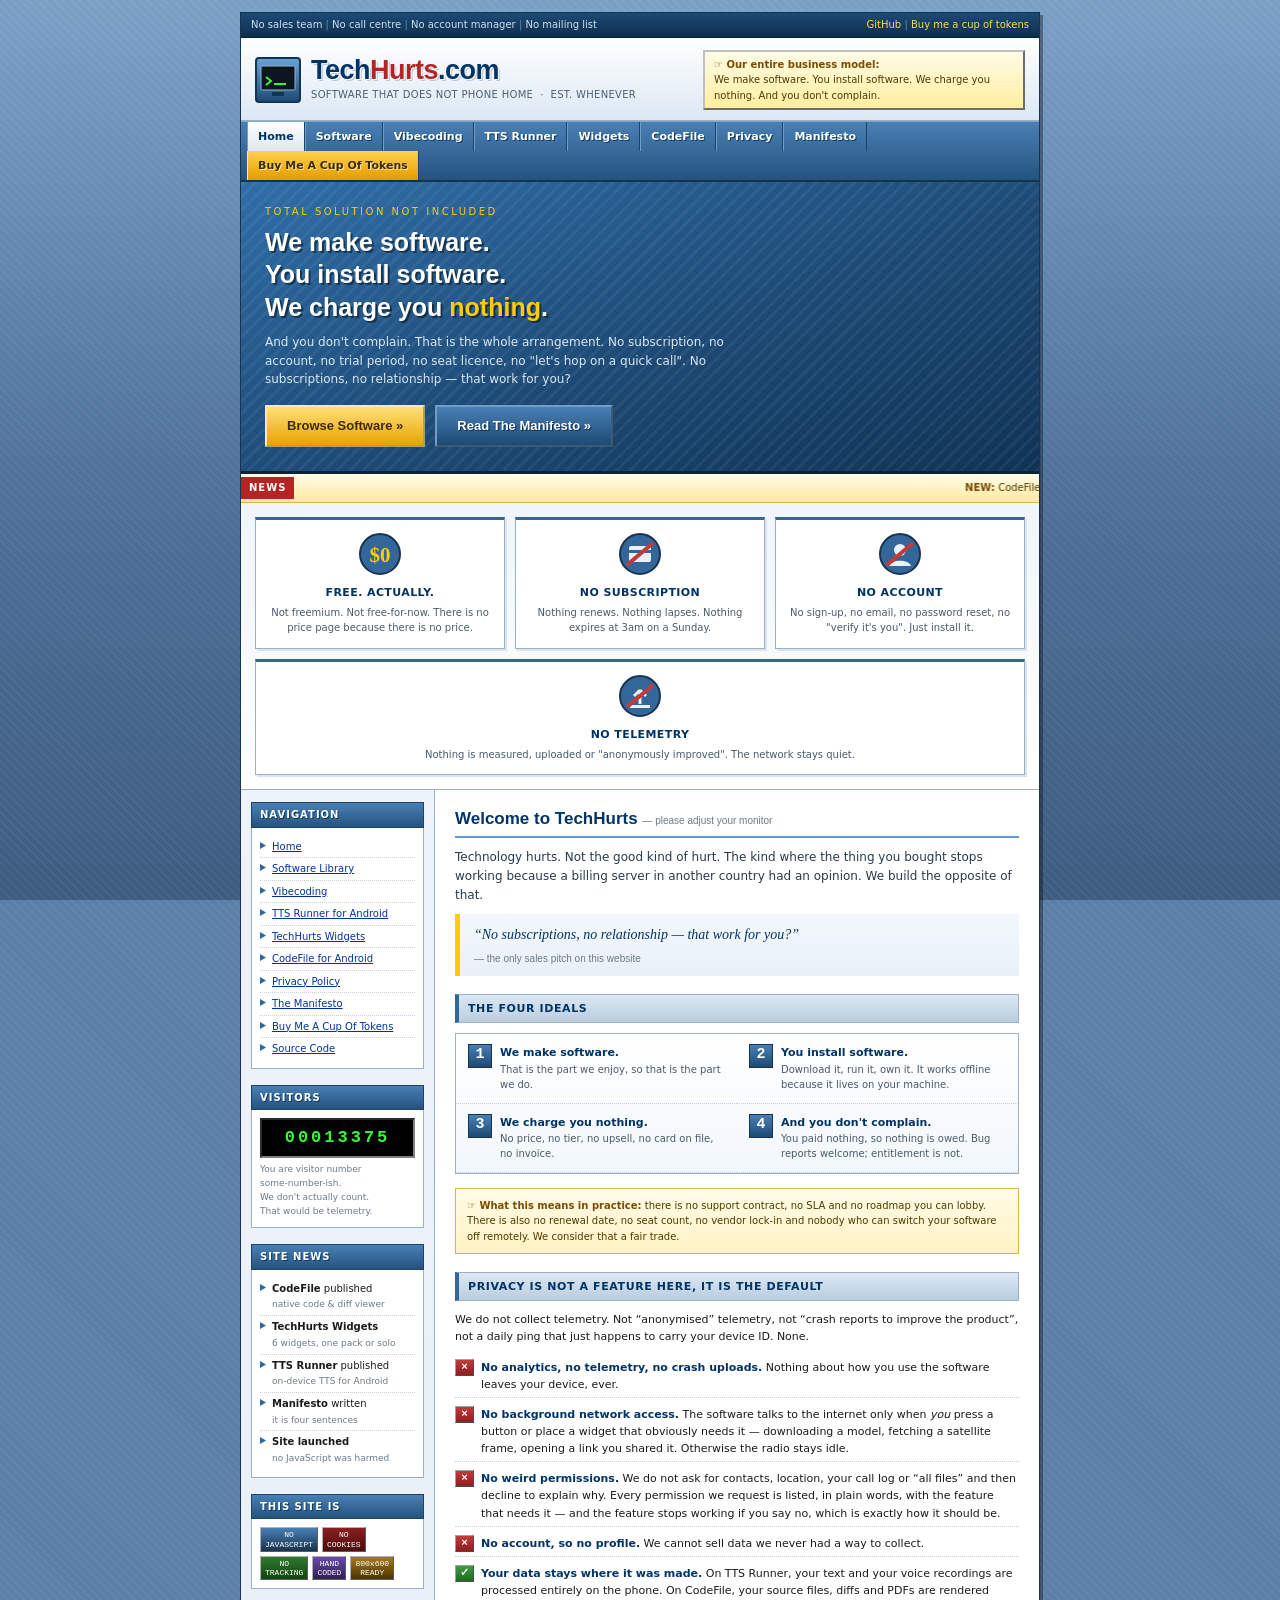
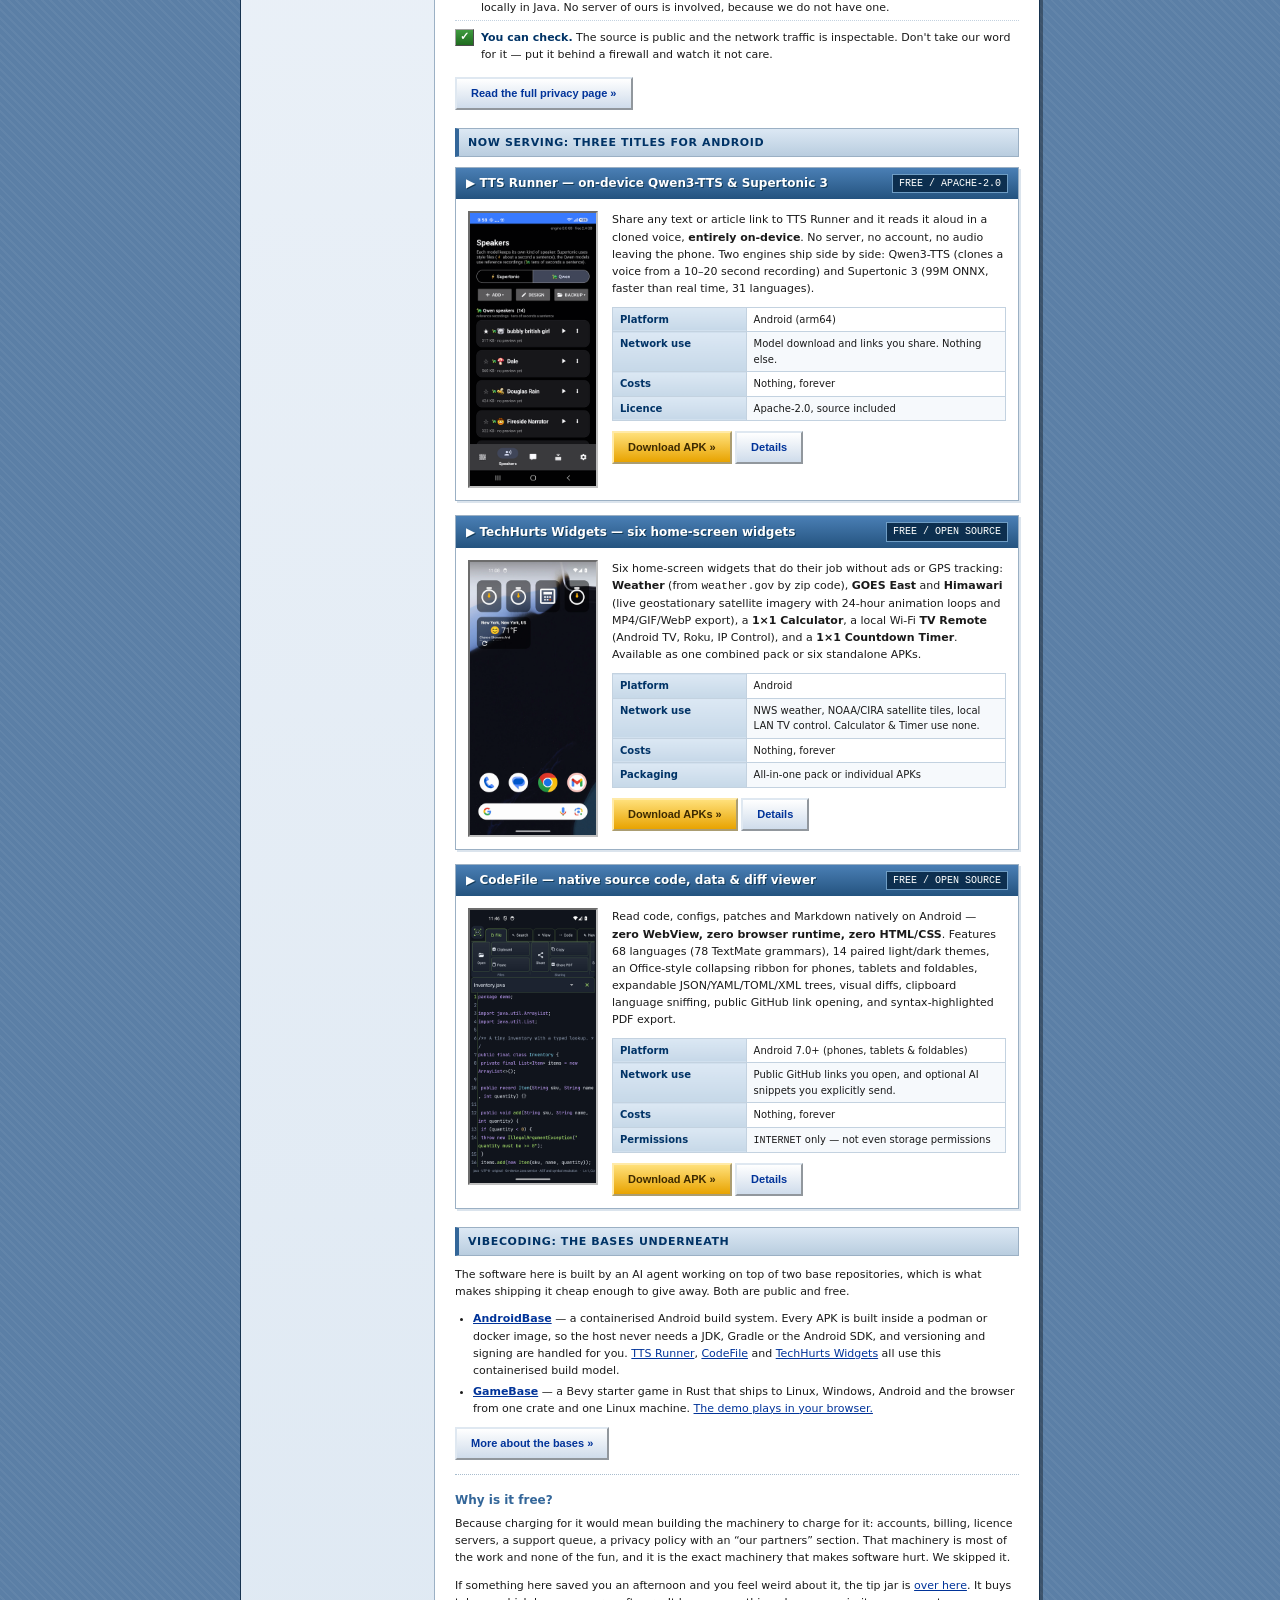
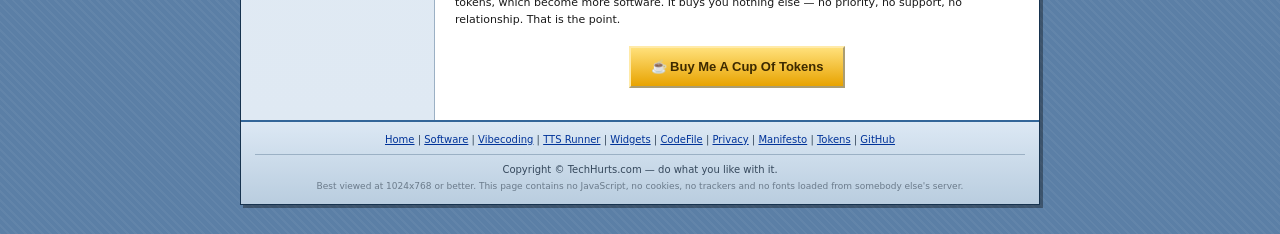
==== commit ce03f009: "Add TechHurts Widgets and CodeFile products to site" ====
--- a/index.html
+++ b/index.html
@@ -4,8 +4,8 @@
 <meta charset="utf-8">
 <meta name="viewport" content="width=device-width, initial-scale=1">
 <title>TechHurts.com &mdash; We make software. You install software.</title>
-<meta name="description" content="Free software with no subscription, no account, no telemetry and no relationship. TTS Runner for Android, on-device text to speech.">
-<meta name="keywords" content="free software, no subscription, no telemetry, privacy, android, tts, open source">
+<meta name="description" content="Free software with no subscription, no account, no telemetry and no relationship. TTS Runner, TechHurts Widgets, and CodeFile for Android.">
+<meta name="keywords" content="free software, no subscription, no telemetry, privacy, android, tts, widgets, code viewer, open source">
 <meta name="author" content="TechHurts">
 <link rel="stylesheet" href="style.css">
 <link rel="icon" href="data:image/svg+xml,%3Csvg xmlns='http://www.w3.org/2000/svg' viewBox='0 0 16 16'%3E%3Crect width='16' height='16' fill='%23003366'/%3E%3Ctext x='8' y='12' font-family='Verdana' font-size='10' font-weight='bold' text-anchor='middle' fill='%23ffcc00'%3ET%3C/text%3E%3C/svg%3E">
@@ -58,6 +58,8 @@
     <a href="software.html">Software</a>
     <a href="vibecoding.html">Vibecoding</a>
     <a href="ttsrunner.html">TTS Runner</a>
+    <a href="widgets.html">Widgets</a>
+    <a href="codefile.html">CodeFile</a>
     <a href="privacy.html">Privacy</a>
     <a href="manifesto.html">Manifesto</a>
     <span class="grow"></span>
@@ -73,7 +75,7 @@
       quick call&quot;. No subscriptions, no relationship &mdash; that work for you?
     </p>
     <div class="btnrow">
-      <a class="btn gold big" href="ttsrunner.html">Get TTS Runner &raquo;</a>
+      <a class="btn gold big" href="software.html">Browse Software &raquo;</a>
       <a class="btn dark big" href="manifesto.html">Read The Manifesto &raquo;</a>
     </div>
   </div>
@@ -81,9 +83,10 @@
   <div class="newsbar">
     <span class="label">NEWS</span>
     <marquee scrollamount="3" behavior="scroll">
-      <b>NEW:</b> TTS Runner for Android &mdash; on-device Qwen3-TTS and Supertonic 3, no server, no account &nbsp;&#9679;&nbsp;
+      <b>NEW:</b> CodeFile for Android &mdash; native code, diff, Markdown &amp; tree viewer with PDF export, zero WebView &nbsp;&#9679;&nbsp;
+      <b>NEW:</b> TechHurts Widgets &mdash; six home-screen widgets (NWS Weather, GOES East, Himawari, Calc, TV Remote, Timer) &nbsp;&#9679;&nbsp;
+      <b>ALSO SERVING:</b> TTS Runner for Android &mdash; on-device Qwen3-TTS and Supertonic 3, no server, no account &nbsp;&#9679;&nbsp;
       <b>REMINDER:</b> Still free. Still no telemetry. Still not tracking you &nbsp;&#9679;&nbsp;
-      <b>ROADMAP:</b> Whatever annoys us next &nbsp;&#9679;&nbsp;
       This site contains zero JavaScript, zero cookies and zero analytics &nbsp;&#9679;&nbsp;
     </marquee>
   </div>
@@ -140,6 +143,8 @@
             <li><a href="software.html">Software Library</a></li>
             <li><a href="vibecoding.html">Vibecoding</a></li>
             <li><a href="ttsrunner.html">TTS Runner for Android</a></li>
+            <li><a href="widgets.html">TechHurts Widgets</a></li>
+            <li><a href="codefile.html">CodeFile for Android</a></li>
             <li><a href="privacy.html">Privacy Policy</a></li>
             <li><a href="manifesto.html">The Manifesto</a></li>
             <li><a href="tokens.html">Buy Me A Cup Of Tokens</a></li>
@@ -161,6 +166,8 @@
         <div class="head">Site News</div>
         <div class="inner">
           <ul>
+            <li><b>CodeFile</b> published<br><span class="stamp">native code &amp; diff viewer</span></li>
+            <li><b>TechHurts Widgets</b><br><span class="stamp">6 widgets, one pack or solo</span></li>
             <li><b>TTS Runner</b> published<br><span class="stamp">on-device TTS for Android</span></li>
             <li><b>Manifesto</b> written<br><span class="stamp">it is four sentences</span></li>
             <li><b>Site launched</b><br><span class="stamp">no JavaScript was harmed</span></li>
@@ -242,8 +249,9 @@
             Nothing about how you use the software leaves your device, ever.</li>
         <li><span class="mark no">&#215;</span><b>No background network access.</b>
             The software talks to the internet only when <em>you</em> press a
-            button that obviously needs it &mdash; downloading a model, fetching
-            a link you shared it. Otherwise the radio stays idle.</li>
+            button or place a widget that obviously needs it &mdash; downloading a
+            model, fetching a satellite frame, opening a link you shared it.
+            Otherwise the radio stays idle.</li>
         <li><span class="mark no">&#215;</span><b>No weird permissions.</b>
             We do not ask for contacts, location, your call log or
             &ldquo;all files&rdquo; and then decline to explain why. Every
@@ -254,8 +262,9 @@
             We cannot sell data we never had a way to collect.</li>
         <li><span class="mark yes">&#10003;</span><b>Your data stays where it was made.</b>
             On TTS Runner, your text and your voice recordings are processed
-            entirely on the phone. No audio is uploaded, because there is no
-            server to upload it to.</li>
+            entirely on the phone. On CodeFile, your source files, diffs and PDFs
+            are rendered locally in Java. No server of ours is involved, because
+            we do not have one.</li>
         <li><span class="mark yes">&#10003;</span><b>You can check.</b>
             The source is public and the network traffic is inspectable. Don't
             take our word for it &mdash; put it behind a firewall and watch it
@@ -264,7 +273,7 @@
 
       <p><a class="btn" href="privacy.html">Read the full privacy page &raquo;</a></p>
 
-      <div class="barhead">Now Serving: TTS Runner for Android</div>
+      <div class="barhead">Now Serving: Three Titles for Android</div>
 
       <div class="product">
         <div class="phead">
@@ -296,6 +305,69 @@
         </div>
       </div>
 
+      <div class="product">
+        <div class="phead">
+          <span>&#9654; TechHurts Widgets &mdash; six home-screen widgets</span>
+          <span class="ver">FREE / OPEN SOURCE</span>
+        </div>
+        <div class="pbody">
+          <div class="shot">
+            <img src="img/widgets-home.png" width="360" height="780"
+                 alt="Weather, calculator and timer widgets on the Android home screen">
+          </div>
+          <div class="ptext">
+            <p>
+              Six home-screen widgets that do their job without ads or GPS tracking:
+              <b>Weather</b> (from <code>weather.gov</code> by zip code), <b>GOES East</b>
+              and <b>Himawari</b> (live geostationary satellite imagery with 24-hour
+              animation loops and MP4/GIF/WebP export), a <b>1&times;1 Calculator</b>,
+              a local Wi-Fi <b>TV Remote</b> (Android TV, Roku, IP Control), and a
+              <b>1&times;1 Countdown Timer</b>. Available as one combined pack or six
+              standalone APKs.
+            </p>
+            <table class="spec">
+              <tr><th>Platform</th><td>Android</td></tr>
+              <tr><th>Network use</th><td>NWS weather, NOAA/CIRA satellite tiles, local LAN TV control. Calculator &amp; Timer use none.</td></tr>
+              <tr><th>Costs</th><td>Nothing, forever</td></tr>
+              <tr><th>Packaging</th><td>All-in-one pack or individual APKs</td></tr>
+            </table>
+            <a class="btn gold" href="https://github.com/maxfridbe/techhurts_widgets/releases">Download APKs &raquo;</a>
+            <a class="btn" href="widgets.html">Details</a>
+          </div>
+        </div>
+      </div>
+
+      <div class="product">
+        <div class="phead">
+          <span>&#9654; CodeFile &mdash; native source code, data &amp; diff viewer</span>
+          <span class="ver">FREE / OPEN SOURCE</span>
+        </div>
+        <div class="pbody">
+          <div class="shot">
+            <img src="img/codefile-code.png" width="360" height="780"
+                 alt="CodeFile showing syntax-highlighted Java source code with the Office-style ribbon">
+          </div>
+          <div class="ptext">
+            <p>
+              Read code, configs, patches and Markdown natively on Android &mdash;
+              <b>zero WebView, zero browser runtime, zero HTML/CSS</b>. Features 68
+              languages (78 TextMate grammars), 14 paired light/dark themes, an
+              Office-style collapsing ribbon for phones, tablets and foldables,
+              expandable JSON/YAML/TOML/XML trees, visual diffs, clipboard language
+              sniffing, public GitHub link opening, and syntax-highlighted PDF export.
+            </p>
+            <table class="spec">
+              <tr><th>Platform</th><td>Android 7.0+ (phones, tablets &amp; foldables)</td></tr>
+              <tr><th>Network use</th><td>Public GitHub links you open, and optional AI snippets you explicitly send.</td></tr>
+              <tr><th>Costs</th><td>Nothing, forever</td></tr>
+              <tr><th>Permissions</th><td><code>INTERNET</code> only &mdash; not even storage permissions</td></tr>
+            </table>
+            <a class="btn gold" href="https://github.com/maxfridbe/android_codefile/releases">Download APK &raquo;</a>
+            <a class="btn" href="codefile.html">Details</a>
+          </div>
+        </div>
+      </div>
+
       <div class="barhead">Vibecoding: the bases underneath</div>
 
       <p>
@@ -309,7 +381,9 @@
         &mdash; a containerised Android build system. Every APK is built inside a
         podman or docker image, so the host never needs a JDK, Gradle or the
         Android SDK, and versioning and signing are handled for you.
-        <a href="ttsrunner.html">TTS Runner</a> was cloned from it.</li>
+        <a href="ttsrunner.html">TTS Runner</a>, <a href="codefile.html">CodeFile</a>
+        and <a href="widgets.html">TechHurts Widgets</a> all use this containerised
+        build model.</li>
         <li><b><a href="https://github.com/maxfridbe/GameBase">GameBase</a></b>
         &mdash; a Bevy starter game in Rust that ships to Linux, Windows, Android
         and the browser from one crate and one Linux machine.
@@ -347,6 +421,8 @@
     <a href="software.html">Software</a> |
     <a href="vibecoding.html">Vibecoding</a> |
     <a href="ttsrunner.html">TTS Runner</a> |
+    <a href="widgets.html">Widgets</a> |
+    <a href="codefile.html">CodeFile</a> |
     <a href="privacy.html">Privacy</a> |
     <a href="manifesto.html">Manifesto</a> |
     <a href="tokens.html">Tokens</a> |
--- a/style.css
+++ b/style.css
@@ -118,7 +118,7 @@
 }
 .nav a {
   display: block;
-  padding: 6px 14px;
+  padding: 6px 10px;
   color: #ffffff;
   font-size: 11px;
   font-weight: bold;
